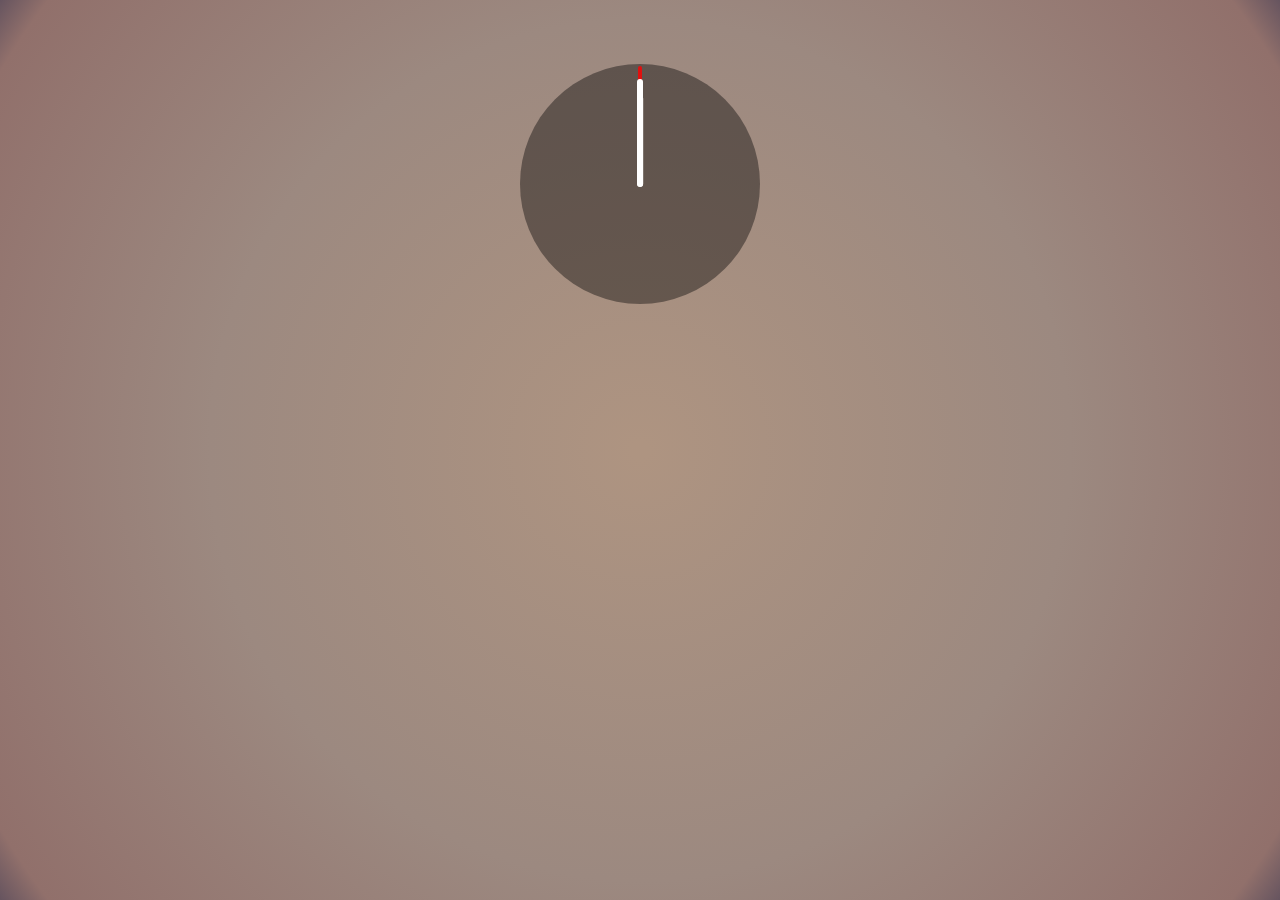
==== 02 - JS and CSS Clock/index.html @ 18ac77f3 "[ADD] styles" ====
<!doctype html>
<html lang="en">
  <head>
    <meta charset="UTF-8" />
    <meta name="viewport" content="width=device-width, initial-scale=1.0" />
    <title>Document</title>

    <link rel="stylesheet" href="styles/reset.css" />
    <link rel="stylesheet" href="styles/styles.css" />
  </head>
  <body>
    <div class="clock">
      <div class="hour-hand"></div>
      <div class="second-hand"></div>
      <div class="minute-hand"></div>
    </div>
  </body>
</html>
---- 02 - JS and CSS Clock/styles/styles.css ----
body {
  min-block-size: 100vh;
  background: #ae9481;
  background: radial-gradient(
    circle,
    rgba(174, 148, 129, 1) 1%,
    rgba(156, 137, 128, 1) 55%,
    rgba(145, 112, 107, 1) 95%,
    rgba(102, 84, 95, 1) 100%
  );

  display: grid;
  justify-content: center;

  .clock {
    margin-block-start: 4rem;
    inline-size: 15rem;
    block-size: 15rem;
    aspect-ratio: 1/1;
    border-radius: 50%;
    background-color: hsl(0, 0%, 0%, 40%);

    position: relative;
    > * {
      transform-origin: 100%;
      transform: rotate(90deg);
      transition-timing-function: cubic-bezier(0, 3.19, 0.58, 1);
      transition-duration: 0.06s;
      transition-property: all;
      position: absolute;
      right: 50%;
      top: 50%;
      border-radius: 9999rem;
    }

    .hour-hand {
      inline-size: 38%;
      block-size: 6px;
      background-color: white;
    }
    .second-hand {
      inline-size: 50%;
      block-size: 4px;
      background-color: hsl(0, 100%, 50%, 80%);
    }
    .minute-hand {
      inline-size: 45%;
      block-size: 6px;
      background-color: white;
    }
  }
}
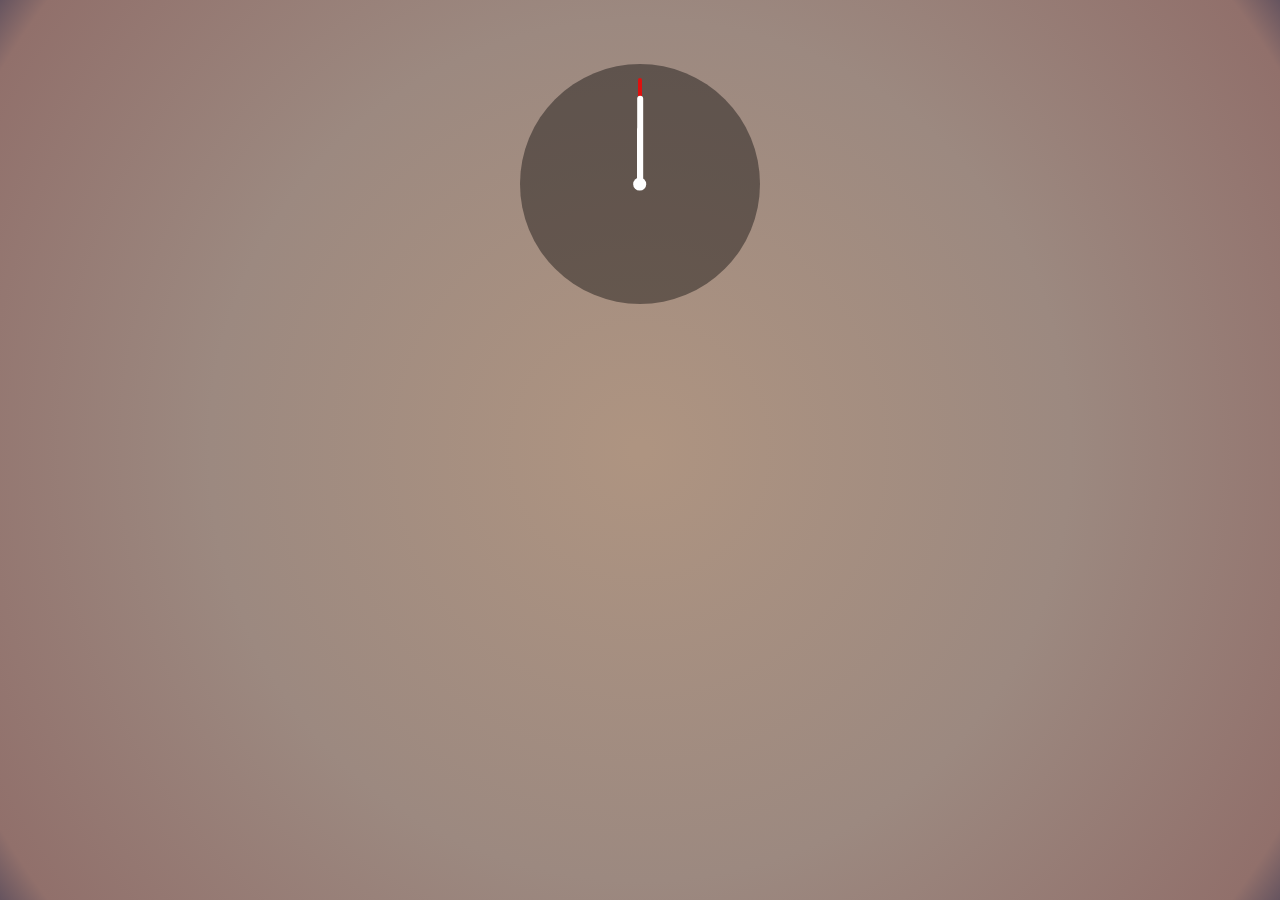
==== commit 86b1fa3d: "[ADD] app.js logic to page" ====
--- a/02 - JS and CSS Clock/index.html
+++ b/02 - JS and CSS Clock/index.html
@@ -13,6 +13,10 @@
       <div class="hour-hand"></div>
       <div class="second-hand"></div>
       <div class="minute-hand"></div>
+      <div class="middle-circle"></div>
     </div>
+    <h1 class="time"></h1>
+
+    <script src="scripts/app.js"></script>
   </body>
 </html>
--- a/02 - JS and CSS Clock/styles/styles.css
+++ b/02 - JS and CSS Clock/styles/styles.css
@@ -34,19 +34,37 @@
     }
 
     .hour-hand {
+      z-index: 500;
+      inline-size: 25%;
+      block-size: 6px;
+      background-color: white;
+    }
+    .second-hand {
+      z-index: 200;
+      inline-size: 45%;
+      block-size: 4px;
+      background-color: hsl(0, 100%, 50%, 80%);
+    }
+    .minute-hand {
+      z-index: 300;
       inline-size: 38%;
       block-size: 6px;
       background-color: white;
     }
-    .second-hand {
-      inline-size: 50%;
-      block-size: 4px;
-      background-color: hsl(0, 100%, 50%, 80%);
-    }
-    .minute-hand {
-      inline-size: 45%;
-      block-size: 6px;
+
+    .middle-circle {
+      z-index: 800;
+      block-size: 0.8rem;
+      inline-size: 0.8rem;
+      aspect-ratio: 1/1;
+      border-radius: 50%;
       background-color: white;
+      position: absolute;
     }
   }
+
+  h1 { 
+    text-align: center;
+    font-family: sans-serif;
+  }
 }
